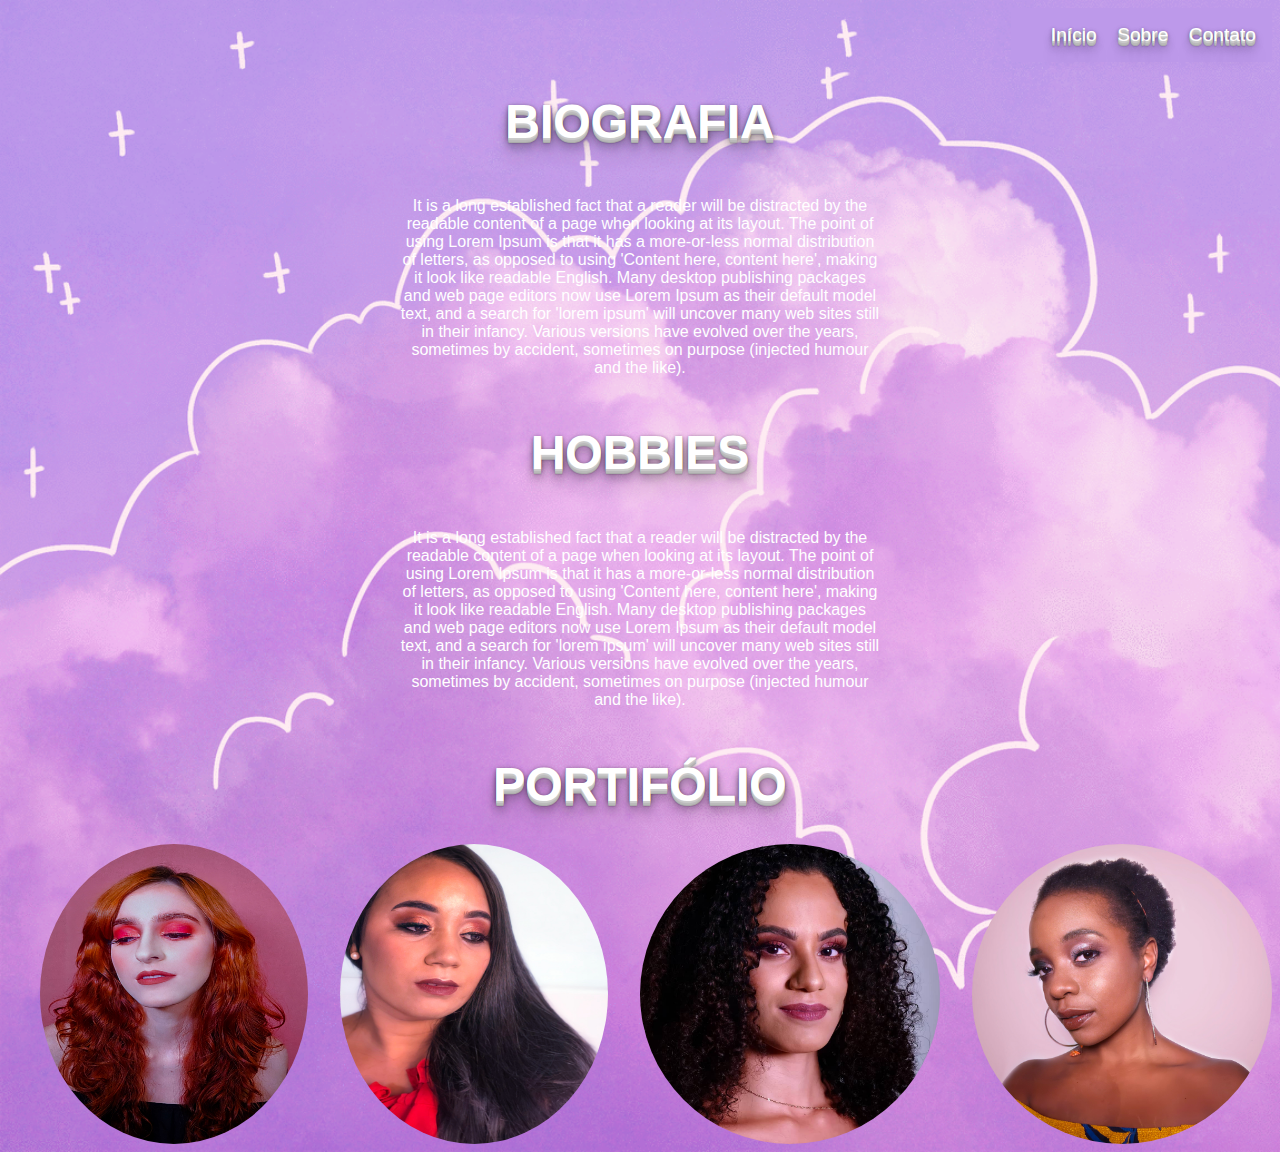
==== paginas/sobre.html @ e8ae792d "Add files via upload" ====
<!DOCTYPE html>
<html lang="en">
<head>
    <meta charset="UTF-8">
    <meta http-equiv="X-UA-Compatible" content="IE=edge">
    <meta name="viewport" content="width=device-width, initial-scale=1.0">
    <title>Sobre</title>
    <link rel="stylesheet" href="../style/style.css">
</head>
<body>
    <div class="wrapper">
    <div class="topo"> 
        <nav>
            <ul>
            <li>
                <a href="../index.html">Início</a>
            </li>
            <li>
                <a href="#">Sobre</a>
            </li>
            <li><a href="contato.html">Contato</a>
            </li>
            </ul>
        </nav>
    </div> 
</div>
    <div class="geral-sobre">    
    <div class="text-container">
        <h1>
            Biografia
        </h1>
        <p>
            It is a long established fact that a reader will be distracted by the readable content of a page when looking at its layout. The point of using Lorem Ipsum is that it has a more-or-less normal distribution of letters, as opposed to using 'Content here, content here', making it look like readable English. Many desktop publishing packages and web page editors now use Lorem Ipsum as their default model text, and a search for 'lorem ipsum' will uncover many web sites still in their infancy. Various versions have evolved over the years, sometimes by accident, sometimes on purpose (injected humour and the like).
        </p>
    </div>
</div>
<div class="geral-sobre">    
    <div class="text-container">
        <h1>
            Hobbies
        </h1>
        <p>
            It is a long established fact that a reader will be distracted by the readable content of a page when looking at its layout. The point of using Lorem Ipsum is that it has a more-or-less normal distribution of letters, as opposed to using 'Content here, content here', making it look like readable English. Many desktop publishing packages and web page editors now use Lorem Ipsum as their default model text, and a search for 'lorem ipsum' will uncover many web sites still in their infancy. Various versions have evolved over the years, sometimes by accident, sometimes on purpose (injected humour and the like).
        </p>
    </div>
</div>
    <div class="port">
    <h1>Portifólio</h1>
    </div>
    <div class="portifolio">
        
        <img class="imagem-estilo" src="../imagens/vithoria.jpg" alt="Vithoria">
        <img class="imagem-estilo" src="../imagens/polly.jpg" alt="Polly" >
        <img class="imagem-estilo" src="../imagens/thay.jpg" alt="Thay">
        <img class="imagem-estilo" src="../imagens/milena.jpg" alt="Milena">
    </div>
</body>
</html>
---- style/style.css ----
@media screen and (min-width:400px){
@import url('https://fonts.googleapis.com/css2?family=Spectral:wght@300&display=swap');
body{
    font-family: 'Spectral', sans-serif;
    background-image: url("../imagens/gif.gif");
    -webkit-background-size: cover;
    -moz-background-size: cover;
    -o-background-size: cover;
    background-size: cover;
    
}
.topo a{
    text-decoration: none;
    color:white;
    margin-right: 1rem;
    text-shadow: 0 1px 0 #ccc, 
               0 2px 0 #c9c9c9,
               0 3px 0 #bbb,
               0 4px 0 #b9b9b9,
               0 5px 0 #aaa,
               0 6px 1px rgba(0,0,0,.1),
               0 0 5px rgba(0,0,0,.1),
               0 1px 3px rgba(0,0,0,.3),
               0 3px 5px rgba(0,0,0,.2),
               0 5px 10px rgba(0,0,0,.25),
               0 10px 10px rgba(0,0,0,.2),
               0 20px 20px rgba(0,0,0,.15);
    font-size: 1.2rem;           
  
}

.topo a:hover{

    color:#C28BCB;

  
}
.topo li{
    list-style: none;
    display: inline-block;
}
.topo{
    display: inline-flex;
    flex-wrap: wrap;
    background-color: #BD99EA;
    flex-direction: row;
    justify-content: flex-end;
    align-items: flex-end;
    

}
.header-container{
    height: 100%;
    width: 100%;
    display:flex;
    box-sizing: border-box;
    align-items: flex-start;
    position: relative; 

}

#img-container{
    height: 35rem;
    margin-left: 5rem;
}

.redes-socias{
    display: flex;
    margin-top: 1rem;
}

.wrapper{
    display: flex;
    align-items: flex-end;
    justify-content: flex-end;
}

.redes-socias a{
    box-shadow: rgba(0, 0, 0, 0.25) 0px 54px 55px, rgba(0, 0, 0, 0.12) 0px -12px 30px, rgba(0, 0, 0, 0.12) 0px 4px 6px, rgba(0, 0, 0, 0.17) 0px 12px 13px, rgba(0, 0, 0, 0.09) 0px -3px 5px;
    text-decoration: none;
    text-align: none;
    border: 1px solid white;
    color: white;
    min-width: 4rem;
    padding: 1rem 4rem;
    align-items: center;
    justify-content: center;
    transition: 2s ease-in-out;
    margin-left: 0.5rem;
    background-color: #c19aea;
}

.redes-socias a:hover{
    background-color:#A26493;
}

h1{
    font-size: 3rem;
   
    text-transform:uppercase;
    color:white;

    text-shadow: 0 1px 0 #ccc, 
               0 2px 0 #c9c9c9,
               0 3px 0 #bbb,
               0 4px 0 #b9b9b9,
               0 5px 0 #aaa,
               0 6px 1px rgba(0,0,0,.1),
               0 0 5px rgba(0,0,0,.1),
               0 1px 3px rgba(0,0,0,.3),
               0 3px 5px rgba(0,0,0,.2),
               0 5px 10px rgba(0,0,0,.25),
               0 10px 10px rgba(0,0,0,.2),
               0 20px 20px rgba(0,0,0,.15);
}

.geral{
flex-direction: column;
margin-top: 6rem;
}
.nome-contato{

display: flex;
justify-content: center;
align-items: center;
margin-top: 6.7rem;
margin-left: 2rem;
}

.caixinha-geral{
    display: flex;
    flex-direction: column;
   width: 358px;
   flex-wrap: wrap;
   gap: 3px;
   
}
input:hover{
    border-color: #af8177;
}
input{
    text-align: center;
}

.caixinha1 input{
    height: 2.2rem;
    
}
.caixinha2 input{
    width: 100%;
    height: 2rem;
}
.caixinha2{
    display: flex;
    
}
.caixinha3{
    display: flex;
   
}
.caixinha3 input{
    width: 100%;
    height: 9rem;
}
.enviar{
    display:flex;
}
.enviar button{
    width: 100%;
    height: 2rem;
    color: white;
    background-color: #A26493;
    border-style: none;
    box-shadow: 0.5px 0.5px 0.5px 0.2px rgb(51, 50, 50);
}

.escrita{
    display: flex;
    flex-wrap: nowrap;
    flex-direction: column;
    width: 400px;
    color: white;
    margin-left: 15rem;
    margin-top: 4rem;
}

.escrita p{
    color: white;
}

.container{
    display: flex;
    direction: row;
    align-items: center;
    
}
.geral-sobre{
    display: flex;
    justify-content: center;
}
.text-container{
    display: flex;
    flex-direction: column;
    width: 30rem;
    flex-wrap:nowrap;
    color:white;
    text-align: center;

}
.imagem-estilo{
    width: 300px;
    height: 300px;
    border-radius: 50%;
    
}
.port{
    display:flex;
    justify-content: center;
}
.portifolio{
    justify-content: center;
    margin-left: 2rem;
    display: flex;
    gap: 2rem;
}
}

@media screen and (max-width:399px){
 
    body{
        font-family: 'Spectral', sans-serif;
        background-image: url("../imagens/gif.gif");
        -webkit-background-size: cover;
        -moz-background-size: cover;
        -o-background-size: cover;
        background-size: cover;
             
    }
    .topo a{
        text-decoration: none;
        color:white;
        margin-right: 1rem;
        text-shadow: 0 1px 0 #ccc, 
                   0 2px 0 #c9c9c9,
                   0 3px 0 #bbb,
                   0 4px 0 #b9b9b9,
                   0 5px 0 #aaa,
                   0 6px 1px rgba(0,0,0,.1),
                   0 0 5px rgba(0,0,0,.1),
                   0 1px 3px rgba(0,0,0,.3),
                   0 3px 5px rgba(0,0,0,.2),
                   0 5px 10px rgba(0,0,0,.25),
                   0 10px 10px rgba(0,0,0,.2),
                   0 20px 20px rgba(0,0,0,.15);
        font-size: 0.8rem;           
      
    }
    
    .topo a:hover{
    
        color:#C28BCB;
    
      
    }
    .topo li{
        list-style: none;
        display: inline-block;
    }
    .topo{
        display: flex;
        flex-wrap: wrap;
        background-color: #BD99EA;
        flex-direction: column;
        justify-content: center;
        align-items: center;
        
    }
    .header-container{
        height: 100%;
        width: 100%;
        display:flex;
        box-sizing: border-box;
        flex-direction: column;
        align-items: center;
        justify-content: center;
    }
    
    #img-container{
        height: 9rem;
        display: flex;  
    }
    
    .redes-socias{
        display: flex;
        flex-direction: column;
        margin-top: 1rem;
    }
    
    .wrapper{
        display: flex;
        align-items: center;
        justify-content: center;
        flex-direction: column;
    }
    
    .redes-socias a{
        box-shadow: rgba(0, 0, 0, 0.25) 0px 54px 55px, rgba(0, 0, 0, 0.12) 0px -12px 30px, rgba(0, 0, 0, 0.12) 0px 4px 6px, rgba(0, 0, 0, 0.17) 0px 12px 13px, rgba(0, 0, 0, 0.09) 0px -3px 5px;
        text-decoration: none;
        text-align: none;
        border: 1px solid white;
        color: white;
        min-width: 0.8rem;
        padding: 1rem 4rem;
        align-items: center;
        justify-content: center;
        transition: 2s ease-in-out;
        margin-left: 0.5rem;
        background-color: #c19aea;
    }
    
    .redes-socias a:hover{
        background-color:#A26493;
    }
    
    h1{
        font-size: 1rem;
       
        text-transform:uppercase;
        color:white;
    
        text-shadow: 0 1px 0 #ccc, 
                   0 2px 0 #c9c9c9,
                   0 3px 0 #bbb,
                   0 4px 0 #b9b9b9,
                   0 5px 0 #aaa,
                   0 6px 1px rgba(0,0,0,.1),
                   0 0 5px rgba(0,0,0,.1),
                   0 1px 3px rgba(0,0,0,.3),
                   0 3px 5px rgba(0,0,0,.2),
                   0 5px 10px rgba(0,0,0,.25),
                   0 10px 10px rgba(0,0,0,.2),
                   0 20px 20px rgba(0,0,0,.15);
    }
    
    .geral{
    flex-direction: column;

    }
    .nome-contato{
    
    display: flex;
    justify-content: center;
    align-items: center;
    margin-top: 6.7rem;
    margin-left: 2rem;
    }
    
    .caixinha-geral{
        display: flex;
        flex-direction: column;
       width: 358px;
       flex-wrap: wrap;
       gap: 3px;
       
    }
    input:hover{
        border-color: #af8177;
    }
    input{
        text-align: center;
    }
    
    .caixinha1 input{
        height: 2.2rem;
        
    }
    .caixinha2 input{
        width: 100%;
        height: 2rem;
    }
    .caixinha2{
        display: flex;
        
    }
    .caixinha3{
        display: flex;
       
    }
    .caixinha3 input{
        width: 100%;
        height: 9rem;
    }
    .enviar{
        display:flex;
    }
    .enviar button{
        width: 100%;
        height: 2rem;
        color: white;
        background-color: #A26493;
        border-style: none;
        box-shadow: 0.5px 0.5px 0.5px 0.2px rgb(51, 50, 50);
    }
    
    .escrita{
        display: flex;
        flex-wrap: nowrap;
        flex-direction: column;
        width: 400px;
        color: white;
        margin-left: 15rem;
        margin-top: 4rem;
    }
    
    .escrita p{
        color: white;
    }
    
    .container{
        display: flex;
        direction: row;
        align-items: center;
        
    }
    .geral-sobre{
        display: flex;
        justify-content: center;
    }
    .text-container{
        display: flex;
        flex-direction: column;
        width: 30rem;
        flex-wrap:nowrap;
        color:white;
        text-align: center;
    
    }
    .imagem-estilo{
        width: 300px;
        height: 300px;
        border-radius: 50%;
        
    }
    .port{
        display:flex;
        justify-content: center;
    }
    .portifolio{
        justify-content: center;
        margin-left: 2rem;
        display: flex;
        gap: 2rem;
    }
    .nome{
        text-align: center;
    }
    }
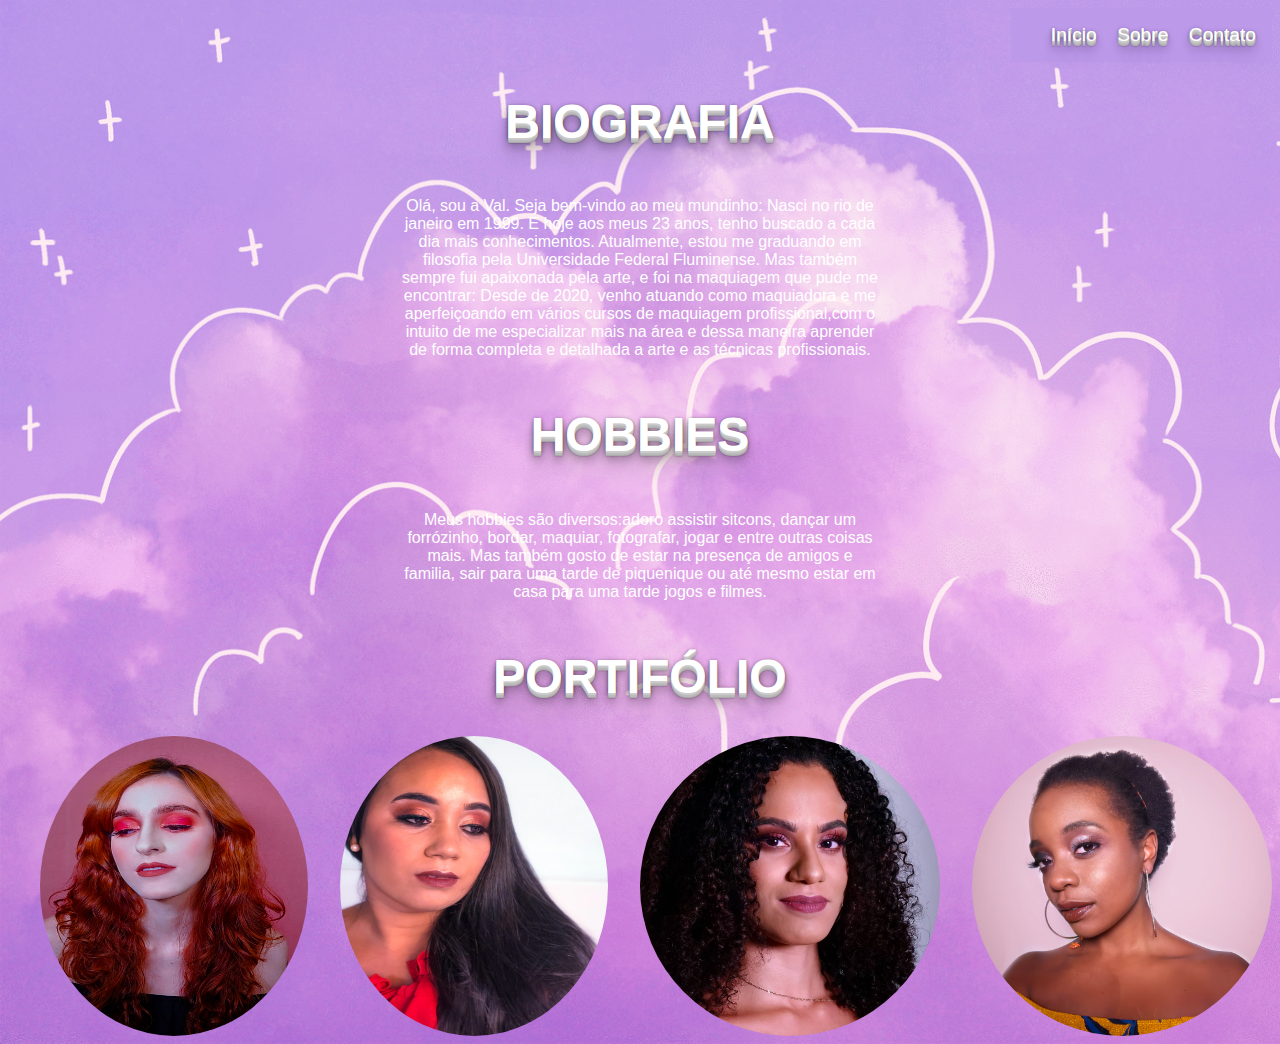
==== commit 9a71bb5e: "Add files via upload" ====
--- a/paginas/sobre.html
+++ b/paginas/sobre.html
@@ -30,7 +30,12 @@
             Biografia
         </h1>
         <p>
-            It is a long established fact that a reader will be distracted by the readable content of a page when looking at its layout. The point of using Lorem Ipsum is that it has a more-or-less normal distribution of letters, as opposed to using 'Content here, content here', making it look like readable English. Many desktop publishing packages and web page editors now use Lorem Ipsum as their default model text, and a search for 'lorem ipsum' will uncover many web sites still in their infancy. Various versions have evolved over the years, sometimes by accident, sometimes on purpose (injected humour and the like).
+            Olá, sou a Val. Seja bem-vindo ao meu mundinho:
+Nasci no rio de janeiro em 1999. 
+E hoje aos meus 23 anos, tenho buscado a cada dia mais conhecimentos.
+Atualmente, estou me graduando em filosofia pela Universidade Federal Fluminense.
+Mas também sempre fui apaixonada pela arte, e foi na maquiagem que pude me encontrar:
+Desde de 2020, venho atuando como maquiadora e me aperfeiçoando em vários cursos de maquiagem profissional,com o intuito de me especializar mais na área e dessa maneira aprender de forma completa e detalhada a arte e as técnicas profissionais.
         </p>
     </div>
 </div>
@@ -40,7 +45,8 @@
             Hobbies
         </h1>
         <p>
-            It is a long established fact that a reader will be distracted by the readable content of a page when looking at its layout. The point of using Lorem Ipsum is that it has a more-or-less normal distribution of letters, as opposed to using 'Content here, content here', making it look like readable English. Many desktop publishing packages and web page editors now use Lorem Ipsum as their default model text, and a search for 'lorem ipsum' will uncover many web sites still in their infancy. Various versions have evolved over the years, sometimes by accident, sometimes on purpose (injected humour and the like).
+            Meus hobbies são diversos:adoro assistir sitcons, dançar um forrózinho, bordar, maquiar, fotografar, jogar e entre outras coisas mais.
+            Mas também gosto de estar na presença de amigos e familia, sair para uma tarde de piquenique ou até mesmo estar em casa para uma tarde jogos e filmes.
         </p>
     </div>
 </div>
--- a/style/style.css
+++ b/style/style.css
@@ -192,7 +192,6 @@
     display: flex;
     direction: row;
     align-items: center;
-    
 }
 .geral-sobre{
     display: flex;
@@ -230,11 +229,14 @@
     body{
         font-family: 'Spectral', sans-serif;
         background-image: url("../imagens/gif.gif");
+        background-attachment: fixed;
+        background-size: auto;
+        background-position-x: left;
         -webkit-background-size: cover;
         -moz-background-size: cover;
         -o-background-size: cover;
         background-size: cover;
-             
+      
     }
     .topo a{
         text-decoration: none;
@@ -260,7 +262,6 @@
     
         color:#C28BCB;
     
-      
     }
     .topo li{
         list-style: none;
@@ -268,25 +269,28 @@
     }
     .topo{
         display: flex;
-        flex-wrap: wrap;
         background-color: #BD99EA;
         flex-direction: column;
         justify-content: center;
         align-items: center;
-        
+       
     }
     .header-container{
         height: 100%;
         width: 100%;
         display:flex;
-        box-sizing: border-box;
-        flex-direction: column;
-        align-items: center;
-        justify-content: center;
+        flex-direction: column;
+        align-items: center;
+        justify-content: center;
+        margin-top: 6rem;
+        
     }
     
     #img-container{
-        height: 9rem;
+        height: 12rem;
+
+       justify-content: center;
+       align-items: center;
         display: flex;  
     }
     
@@ -310,11 +314,12 @@
         border: 1px solid white;
         color: white;
         min-width: 0.8rem;
-        padding: 1rem 4rem;
+        padding: 1rem 2rem;
+        margin-top: 0.5rem;
         align-items: center;
         justify-content: center;
         transition: 2s ease-in-out;
-        margin-left: 0.5rem;
+        
         background-color: #c19aea;
     }
     
@@ -323,7 +328,7 @@
     }
     
     h1{
-        font-size: 1rem;
+        font-size: 2rem;
        
         text-transform:uppercase;
         color:white;
@@ -351,8 +356,6 @@
     display: flex;
     justify-content: center;
     align-items: center;
-    margin-top: 6.7rem;
-    margin-left: 2rem;
     }
     
     .caixinha-geral{
@@ -371,31 +374,44 @@
     }
     
     .caixinha1 input{
+        width: 10.9rem;
+        height: 2.2rem;  
+    }
+    .caixinha2 input{
+        width: 10.9rem;
+        height: 2.2rem; 
+    }
+    .caixinha2{
+        display: flex;
+        text-align: center;
+        justify-content: center;
+    }
+    .caixinha3{
+        display: flex;
+        display: flex;
+        text-align: center;
+        justify-content: center;  
+    }
+    .caixinha1{
+        display: flex;
+        flex-direction: column;
+        text-align: center;
+        justify-content: center;  
+        align-items: center;
+    }
+    .caixinha3 input{
+        width: 10.9rem;
         height: 2.2rem;
-        
-    }
-    .caixinha2 input{
-        width: 100%;
-        height: 2rem;
-    }
-    .caixinha2{
-        display: flex;
-        
-    }
-    .caixinha3{
-        display: flex;
-       
-    }
-    .caixinha3 input{
-        width: 100%;
-        height: 9rem;
     }
     .enviar{
         display:flex;
+        text-align: center;
+        justify-content: center;  
+        align-items: center;
     }
     .enviar button{
-        width: 100%;
-        height: 2rem;
+        width: 10.9rem;
+        height: 2.2rem;
         color: white;
         background-color: #A26493;
         border-style: none;
@@ -404,24 +420,19 @@
     
     .escrita{
         display: flex;
-        flex-wrap: nowrap;
-        flex-direction: column;
-        width: 400px;
+        flex-wrap: wrap;
+        flex-direction: column;
         color: white;
-        margin-left: 15rem;
-        margin-top: 4rem;
+        align-items: center;
+        justify-content: center;
+        margin-bottom: 8rem;
+     
     }
     
     .escrita p{
         color: white;
     }
     
-    .container{
-        display: flex;
-        direction: row;
-        align-items: center;
-        
-    }
     .geral-sobre{
         display: flex;
         justify-content: center;
@@ -449,9 +460,17 @@
         justify-content: center;
         margin-left: 2rem;
         display: flex;
+        flex-direction: column;
         gap: 2rem;
     }
     .nome{
         text-align: center;
     }
+    .container{
+        display: flex;
+        flex-direction: column;
+        align-items: center;
+        justify-content: center;
+        height: 100vh;
+    }
     }